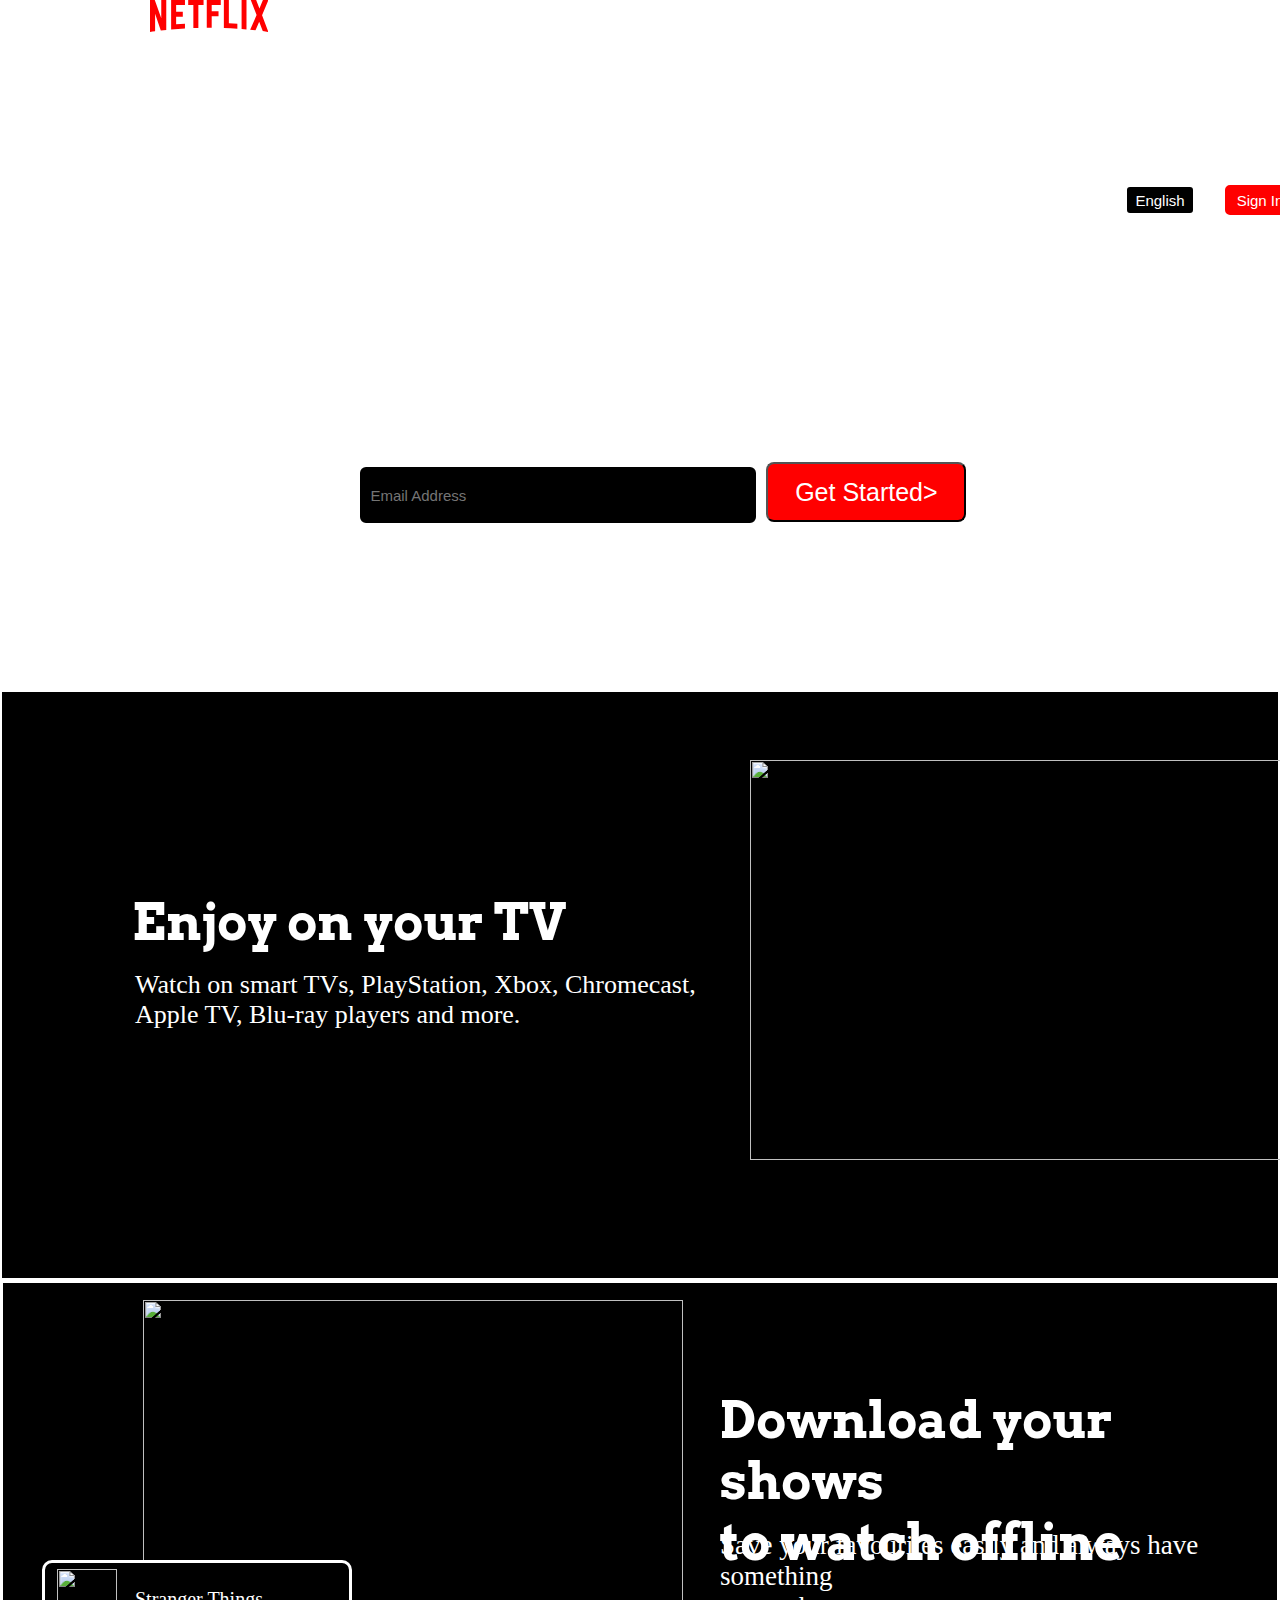
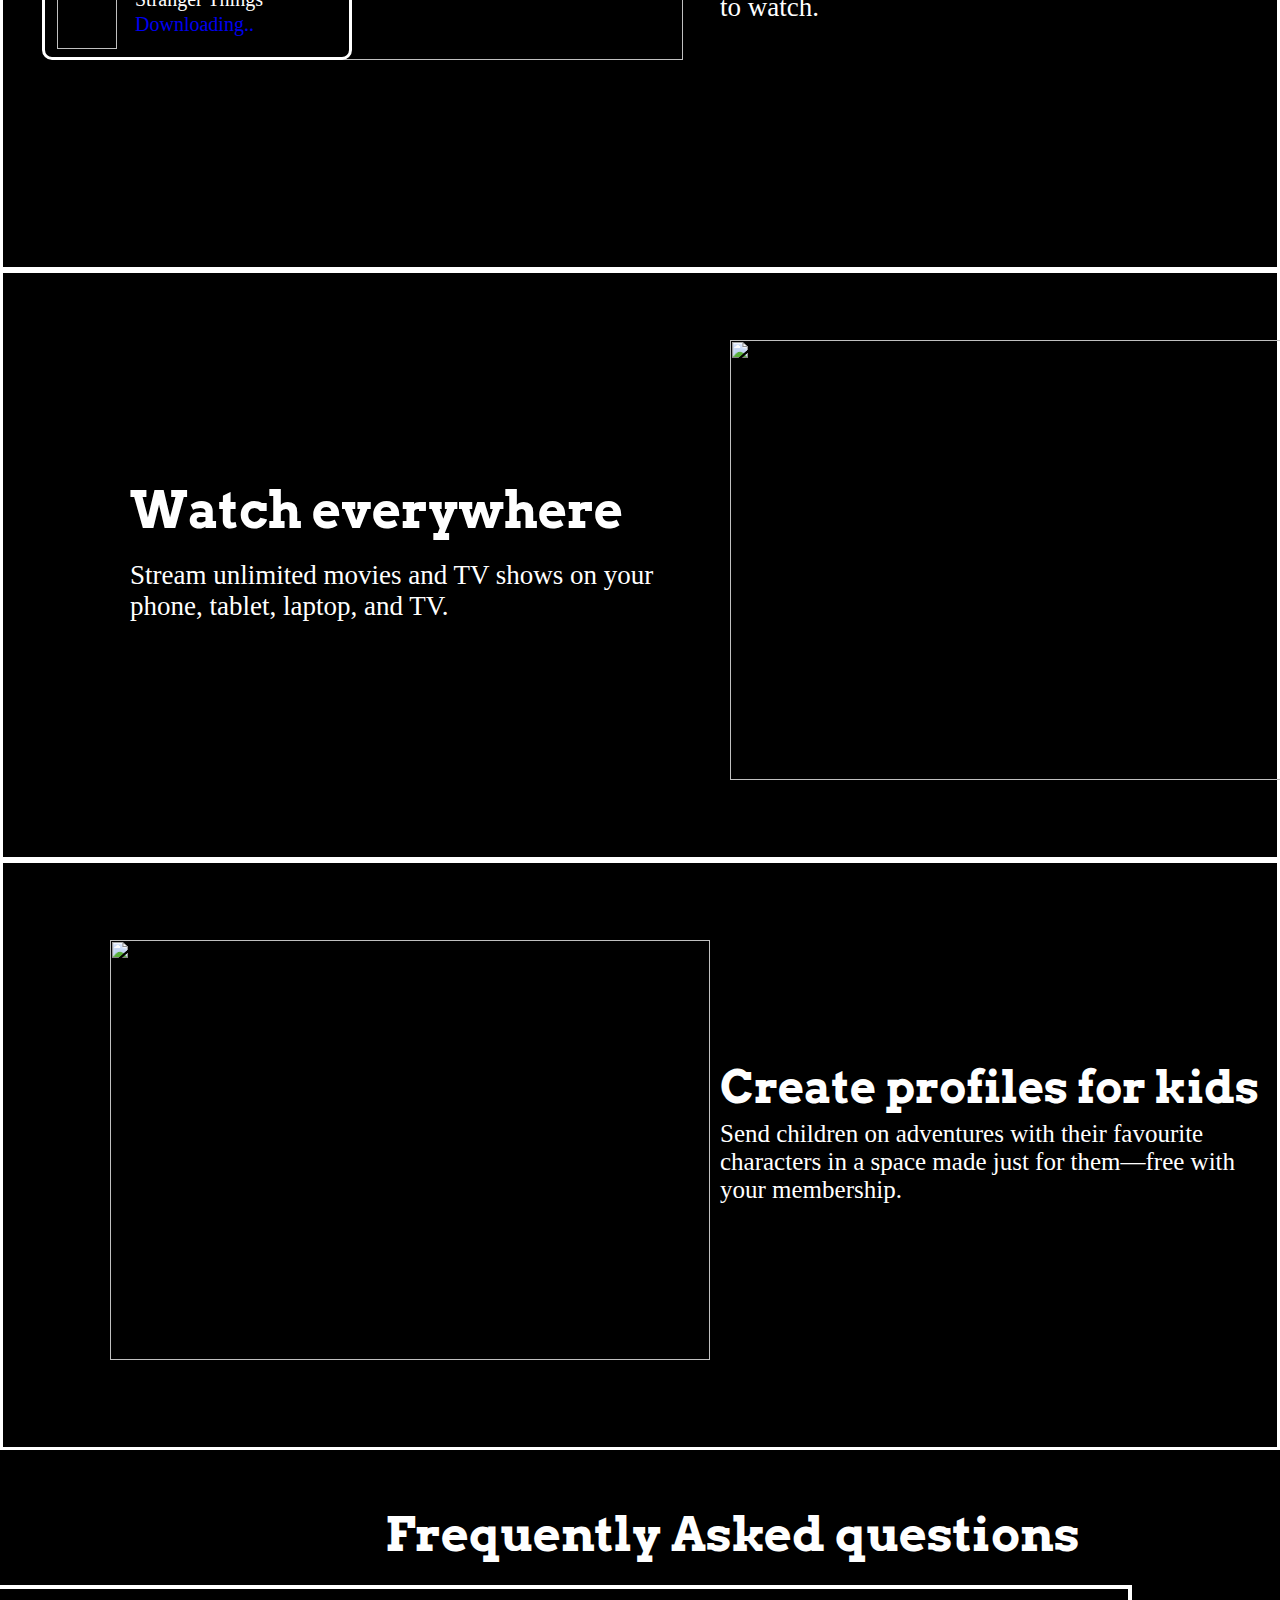
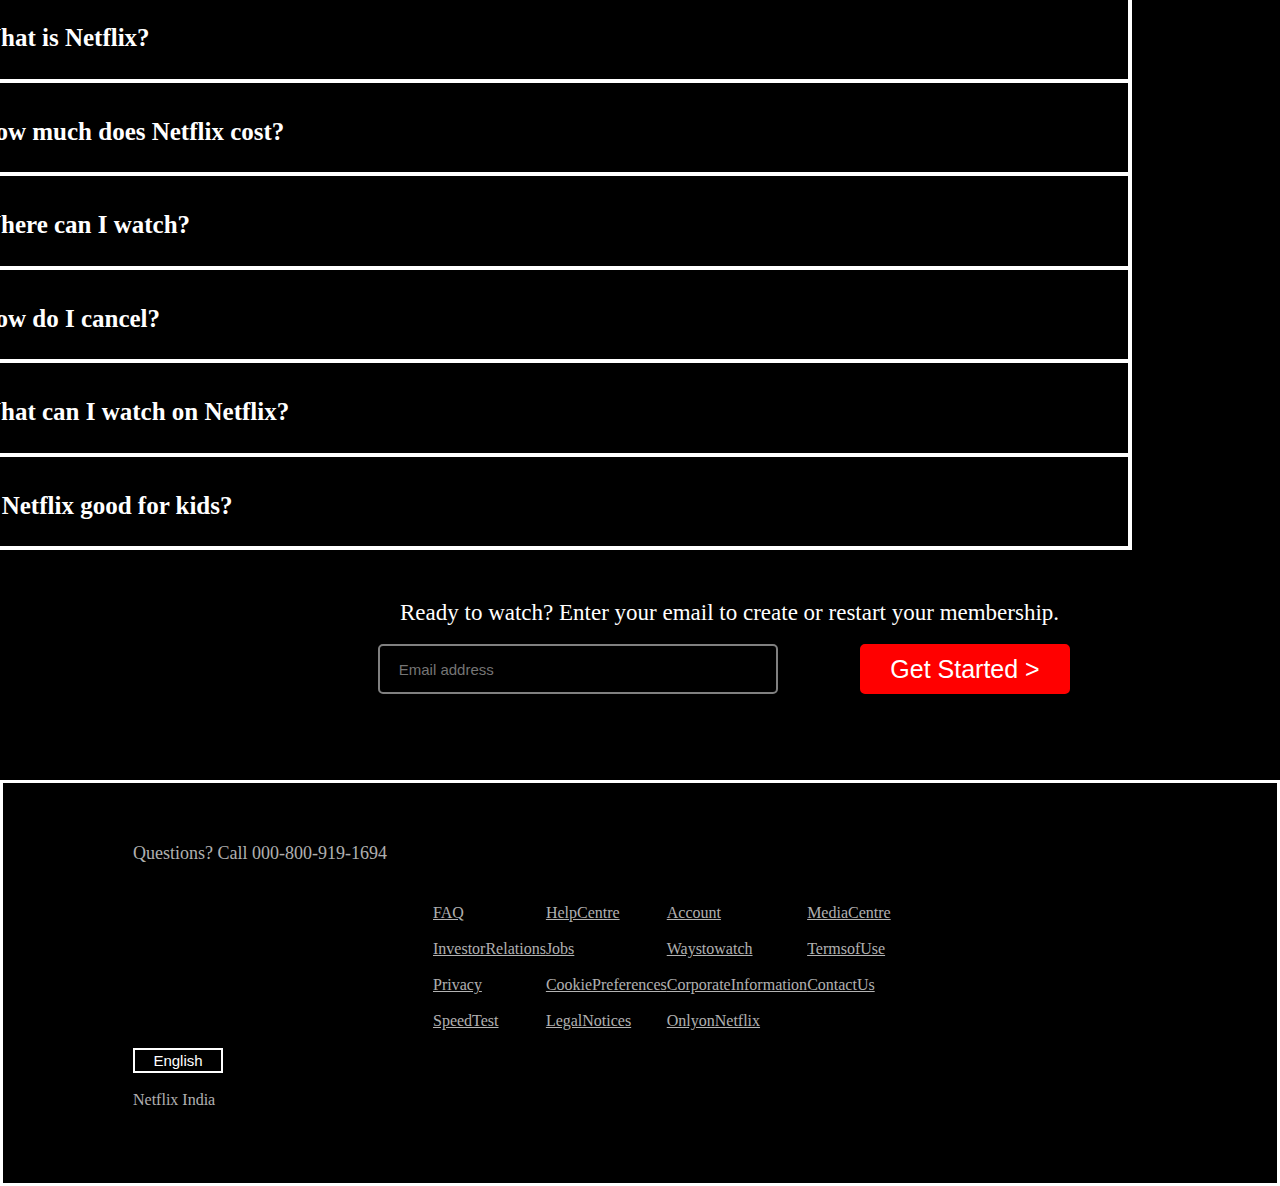
==== Netflix.html @ 5b303091 "Add files via upload" ====
<!DOCTYPE html>
<html lang="en">
<head>
    <meta charset="UTF-8">
    <meta name="viewport" content="width=device-width, initial-scale=1.0">
    <title>Netflix</title>
    <link rel="stylesheet" href="./Netflix.css">
    <link href="https://fonts.googleapis.com/css2?family=Arvo:wght@700&display=swap" rel="stylesheet">
</head>
<body>
    <section id="main">
        <article>
            <span><svg viewBox="0 0 111 30" version="1.1" xmlns="http://www.w3.org/2000/svg" xmlns:xlink="http://www.w3.org/1999/xlink" aria-hidden="true" role="img" class="default-ltr-cache-1d568uk ev1dnif1"><g><path d="M105.06233,14.2806261 L110.999156,30 C109.249227,29.7497422 107.500234,29.4366857 105.718437,29.1554972 L102.374168,20.4686475 L98.9371075,28.4375293 C97.2499766,28.1563408 95.5928391,28.061674 93.9057081,27.8432843 L99.9372012,14.0931671 L94.4680851,-5.68434189e-14 L99.5313525,-5.68434189e-14 L102.593495,7.87421502 L105.874965,-5.68434189e-14 L110.999156,-5.68434189e-14 L105.06233,14.2806261 Z M90.4686475,-5.68434189e-14 L85.8749649,-5.68434189e-14 L85.8749649,27.2499766 C87.3746368,27.3437061 88.9371075,27.4055675 90.4686475,27.5930265 L90.4686475,-5.68434189e-14 Z M81.9055207,26.93692 C77.7186241,26.6557316 73.5307901,26.4064111 69.250164,26.3117443 L69.250164,-5.68434189e-14 L73.9366389,-5.68434189e-14 L73.9366389,21.8745899 C76.6248008,21.9373887 79.3120255,22.1557784 81.9055207,22.2804387 L81.9055207,26.93692 Z M64.2496954,10.6561065 L64.2496954,15.3435186 L57.8442216,15.3435186 L57.8442216,25.9996251 L53.2186709,25.9996251 L53.2186709,-5.68434189e-14 L66.3436123,-5.68434189e-14 L66.3436123,4.68741213 L57.8442216,4.68741213 L57.8442216,10.6561065 L64.2496954,10.6561065 Z M45.3435186,4.68741213 L45.3435186,26.2498828 C43.7810479,26.2498828 42.1876465,26.2498828 40.6561065,26.3117443 L40.6561065,4.68741213 L35.8121661,4.68741213 L35.8121661,-5.68434189e-14 L50.2183897,-5.68434189e-14 L50.2183897,4.68741213 L45.3435186,4.68741213 Z M30.749836,15.5928391 C28.687787,15.5928391 26.2498828,15.5928391 24.4999531,15.6875059 L24.4999531,22.6562939 C27.2499766,22.4678976 30,22.2495079 32.7809542,22.1557784 L32.7809542,26.6557316 L19.812541,27.6876933 L19.812541,-5.68434189e-14 L32.7809542,-5.68434189e-14 L32.7809542,4.68741213 L24.4999531,4.68741213 L24.4999531,10.9991564 C26.3126816,10.9991564 29.0936358,10.9054269 30.749836,10.9054269 L30.749836,15.5928391 Z M4.78114163,12.9684132 L4.78114163,29.3429562 C3.09401069,29.5313525 1.59340144,29.7497422 0,30 L0,-5.68434189e-14 L4.4690224,-5.68434189e-14 L10.562377,17.0315868 L10.562377,-5.68434189e-14 L15.2497891,-5.68434189e-14 L15.2497891,28.061674 C13.5935889,28.3437998 11.906458,28.4375293 10.1246602,28.6868498 L4.78114163,12.9684132 Z"></path></g></svg></span>
            <div>
                <button class="bt1">English</button>
                <button>Sign In</button>
            </div>
        </article>
        <h1>The biggest Indian hits. The best Indian stories. <br>All streaming here.</h1>
        <br>
        <p id="demo">Watch anywhere. Cancel anytime.</p>
        <br>
        <p id="demo1">Ready to watch? Enter your email to create or restart your membership.</p><br><br>
        <input type="email" name="" id="" placeholder="Email Address"><button class="demo1">Get Started></button>
    </section> 
    <section id="main1">
        <h1>Enjoy on your TV</h1>
        <p id="demo8">Watch on smart TVs, PlayStation, Xbox, Chromecast,<br> Apple TV, Blu-ray players and more.</p>
        <div id="div">
            <img src="https://assets.nflxext.com/ffe/siteui/acquisition/ourStory/fuji/desktop/tv.png" alt="">
            <div id="div1">
                <video data-uia="nmhp-card-animation-asset-video" autoplay="" playsinline="" muted="" loop=""><source src="https://assets.nflxext.com/ffe/siteui/acquisition/ourStory/fuji/desktop/video-tv-in-0819.m4v" type="video/mp4"></video>
            </div>
        </div>
    </section>
    <section id="main2">
        <div id="div2">
            <img src="https://assets.nflxext.com/ffe/siteui/acquisition/ourStory/fuji/desktop/mobile-0819.jpg" alt="">
            <div id="div3">
                <img src="https://assets.nflxext.com/ffe/siteui/acquisition/ourStory/fuji/desktop/boxshot.png" alt="">
                <p id="demo3">Stranger Things</p>
                <a href="download">Downloading..</a>
            </div>
            <h1>Download your shows <br>to watch offline</h1>
            <p id="demo2">Save your favourites easily and always have something <br>to watch.</p>
        </div>
    </section>
    <section id="main3">
        <div id="div4">
            <h1>Watch everywhere</h1>
            <p id="demo4">Stream unlimited movies and TV shows on your<br> phone, tablet, laptop, and TV.</p>
        </div>
        <div id="div5">
            <img src="https://assets.nflxext.com/ffe/siteui/acquisition/ourStory/fuji/desktop/device-pile-in.png" alt="">
            <video data-uia="nmhp-card-animation-asset-video" autoplay="" playsinline="" muted="" loop=""><source src="https://assets.nflxext.com/ffe/siteui/acquisition/ourStory/fuji/desktop/video-devices-in.m4v" type="video/mp4"></video>
        </div>
    </section>
    <section id="main4">
        <img src="https://occ-0-4486-3663.1.nflxso.net/dnm/api/v6/19OhWN2dO19C9txTON9tvTFtefw/AAAABVr8nYuAg0xDpXDv0VI9HUoH7r2aGp4TKRCsKNQrMwxzTtr-NlwOHeS8bCI2oeZddmu3nMYr3j9MjYhHyjBASb1FaOGYZNYvPBCL.png?r=54d" alt="">
        <h1>Create profiles for kids</h1>
        <p id="demo5">Send children on adventures with their favourite <br>characters in a space made just for them—free with<br> your membership.</p>
    </section>
    <section id="main5">
        <h1 class="h1">Frequently Asked questions</h1>
        <div id="div6">
            <ul type="none">
                <li><p><b>What is Netflix?</b></p></li>
                <li><p><b>How much does Netflix cost?</b></p></li>
                <li><p><b>Where can I watch?</b></p></li>
                <li><p><b>How do I cancel?</b></p></li>
                <li><p><b>What can I watch on Netflix?</b></p></li>
                <li><p><b>Is Netflix good for kids?</b></p></li>
            </ul>
        </div>
        <p id="demo6">Ready to watch? Enter your email to create or restart your membership.</p><br>
        <div id="div7">
            <input type="email" name="" id="" placeholder="  Email address"> <button class="bt">Get Started   ></button> 
        </div>
    </section>
    <footer>
        <p id="demo7">Questions? Call 000-800-919-1694</p>
        <div id="div8">
            <div class="cls">
                <p>FAQ</p><br>
                <p>InvestorRelations</p><br>
                <p>Privacy</p><br>
                <p>SpeedTest</p><br>
            </div>
            <div class="cls">
                <p>HelpCentre</p><br>
                <p>Jobs</p><br>
                <p>CookiePreferences</p><br>
                <p>LegalNotices</p>
            </div>
            <div class="cls">
                <p>Account</p><br>
                <p>Waystowatch</p><br>
                <p>CorporateInformation</p><br>
                <p>OnlyonNetflix</p>
            </div>
            <div class="cls">
                <p>MediaCentre</p><br>
                <p>TermsofUse</p><br>
                <p>ContactUs</p>
            </div>
        </div>
        <button class="bt1">English</button><br><br>
        <p id="demo9">Netflix India</p>
    </footer>
</body>
</html>
---- Netflix.css ----
*{
    padding: 0%;
    margin: 0%;
    box-sizing: border-box;
    /* overflow-x: hidden; */
}
#main article span svg{
    height:2em;
    fill: red;
    /* padding-top: 15px; */
}
#main article{
    /* border: 3px solid white; */
    margin-right: 150px;
    margin-left: 150px;
}
#main{
    background-image: url("https://assets.nflxext.com/ffe/siteui/vlv3/f85718e8-fc6d-4954-bca0-f5eaf78e0842/ea44b42b-ba19-4f35-ad27-45090e34a897/IN-en-20230918-popsignuptwoweeks-perspective_alpha_website_large.jpg");
    height: 690px;
}
div{
    margin-left: 90%;
}
div .bt1{
    border: 2px solid white;
    background-color: black;
    border-radius: 5px;
    height: 30px;
    width: 70px;
    color: white;
    font-size: 15px;
    position: absolute;
    left: 1125px;
    bottom: 685px;   
}
div button+button{
    color: white;
    background-color: red;
    border: 2px solid red;
    border-radius: 5px;
    height: 30px;
    width: 70px;
    font-size: 15px;
    position: absolute;
    left: 1225px;
    bottom: 685px;
}
h1{
   color: white; 
   padding-top: 200px;
   padding-left: 300px;
   font-weight: 900;
   font-size: 40px;
   font-family: 'Arvo', serif;
}
#demo{
    padding-left: 36%;
    font-size: 25px;
    color: white;
}
#demo1{
    color: white;
    padding-left: 25%;
    padding-right: 15%;
    font-size: 25px;
}
input{
    margin-left: 28%;
    /* font-size: x-large; */
    border: 2px solid white;
    background-color: black;
    border-radius: 8px;
    color: white;
    height: 60px;
    width: 400px;
    font-size: 15px;
    padding-left: 10px;
}
.demo1{
    margin-left: 8px;
    background-color: red;
    border-radius: 8px;
    color: white;
    font-size: 25px;
    height: 60px;
    width: 200px;
}
#main1{
    height: 590px;
    border: 2px solid;
    color: white;
    background-color: black;
}
#main1 h1{
    font-weight: 900;
    font-size: 50px;
    /* margin-left: 50px; */
    padding-left: 130px;
    padding-bottom: 250px;
}
#main1 #demo8{
    color: white;
    font-size: 26px;
    /* font-weight: 700; */
    position: absolute;
    left: 135px;
    top: 970px;
}
#main1 #div img{
    height: 400px;
    width: 550px;
    position: absolute;
    left: 750px;
    top: 760px;
    /* bottom: 250px; */
    z-index: 111;   
}
#main1 #div #div1{
    /* border: 2px solid white; */
    position: absolute;
    left: -597px;
    top: 845px;
    /* z-index: 600; */
}
#main1 #div #div1 video{
    height: 215px;
    width: 495px;
    /* z-index: -600; */
}
#main2{
    border: 3px solid white;
    height: 590px;
    background-color: black;
}
#main2 #div2 img{
    position: absolute;
    top: 1300px;
    left: 143px;
    height: 360px;
    width: 540px;
}
#main2 #div2 h1{
    position: absolute;
    top: 1190px;
    left: 420px;
    font-weight: 900;
    font-size: 50px;
}
#main2 #div2 #demo2{
    position: absolute;
    top: 1530px;
    left: 720px;
    /* font-weight: 900; */
    font-size: 27px;
    color: white;
}
#main2 #div2 #div3{
    border: 3px solid white;
    background-color: black;
    border-radius: 10px;
    position: absolute;
    left: -1110px;
    top: 1560px;
    height: 100px;
    width: 310px;
}
#main2 #div2 #div3 img{
    height: 80px;
    width: 60px;
    position: absolute;
    top: 6px;
    left: 12px;
}
#div3 #demo3{
    position: absolute;
    left: 90px;
    top: 25px;
    font-size: 20px;
    color: white;
}
#div3 a{
    position: absolute;
    left: 90px;
    top: 50px;
    font-size: 20px;
    text-decoration: none;
}
#main3{
    border: 3px solid white;
    background-color: black;
    height: 590px;
}
#main3 #div4 h1{
    font-weight: 900;
    font-size: 50px;
    position: absolute;
    top: 1880px;
    left: -170px;
}
#main3 #div4 #demo4{
    font-size: 27px;
    position: absolute;
    top: 2160px;
    left: 130px;
    color: white;
}
#main3 #div5 img{
    height: 440px;
    width: 560px;
    position: absolute;
    top: 1940px;
    left: 730px;
    z-index: 111;
}
#main3 #div5 video{
    height: 430px;
    width: 350px;
    position: absolute;
    top: 1874px;
    left: 835px;
    /* z-index: 111; */
}
#main4{
    border: 3px solid white;
    background-color: black;
    height: 590px;
}
#main4 img{
    height: 420px;
    width: 600px;
    position: absolute;
    top: 2540px;
    left: 110px;
}
#main4 h1{
    position: absolute;
    top: 2460px;
    left: 420px;
    font-weight: 900;
    font-size: 45px;
}
#main4 #demo5{
    color: white;
    font-size: 25px;
    position: absolute;
    top: 2720px;
    left: 720px;
}
#main5{
    /* border: 3px solid white; */
    background-color: black;
    height: 930px;
}
#main5 .h1{
    /* text-align: center; */
    position: absolute;
    top: 2905px;
    left: 85px;
    font-weight: 900;
    font-size: 48px;
}
#main5 #div6{
    border: 2px solid white;
    height: 565px;
    width: 1180px;
    position: absolute;
    left: -1200px;
    top: 3185px;
}
#main5 #div6 ul{
    /* height: 695px; */
    /* width: 1175px; */
    /* border: 3px solid white; */
    color: white;
    cursor: pointer;
}
#main5 #div6 ul li{
    border: 2px solid white;
    height: 93.5px;
}
#main5 #div6 ul li p{
    padding-left: 20px;
    padding-top: 35px;
    font-size: 25px;
    font-weight: 400;
}
#main5 #demo6{
    font-size: 23px;
    color: white;
    padding-left: 400px;
    padding-top: 750px;
}
#main5 #div7 input{
    border: 2px solid grey;
    border-radius: 5px;
    height: 50px;
    width: 400px;
    position: absolute;
    left: 20px;
}
#main5 #div7 .bt{
    border: 2px solid red;
    border-radius: 5px;
    background-color: red;
    height: 50px;
    width: 210px;
    color: white;
    position: absolute;
    left: 860px;
    font-size: 25px;
    cursor: pointer;
}
footer{
    border: 3px solid white;
    background-color: black;
    height: 406px;
}
footer #demo7{
    color: rgba(255,255,255,0.7);
    padding-left: 130px;
    padding-top: 60px;
    font-size: 18px;
}
footer #div8{
    display: flex;
    justify-content: center;
    justify-content: space-evenly;
    /* border: 2px solid white; */
    margin-left: 430px;
    margin-top: 40px;
    margin-right: 900px;
    color: rgba(255,255,255,0.7);
    text-decoration: underline;
}
footer .bt1{
    border: 2px solid white;
    background-color: black;
    color: white;
    margin-left: 130px;
    font-size: 15px;
    height: 25px;
    width: 90px;
}
footer #demo9{
    color: rgba(255,255,255,0.7);
    margin-left: 130px;
}
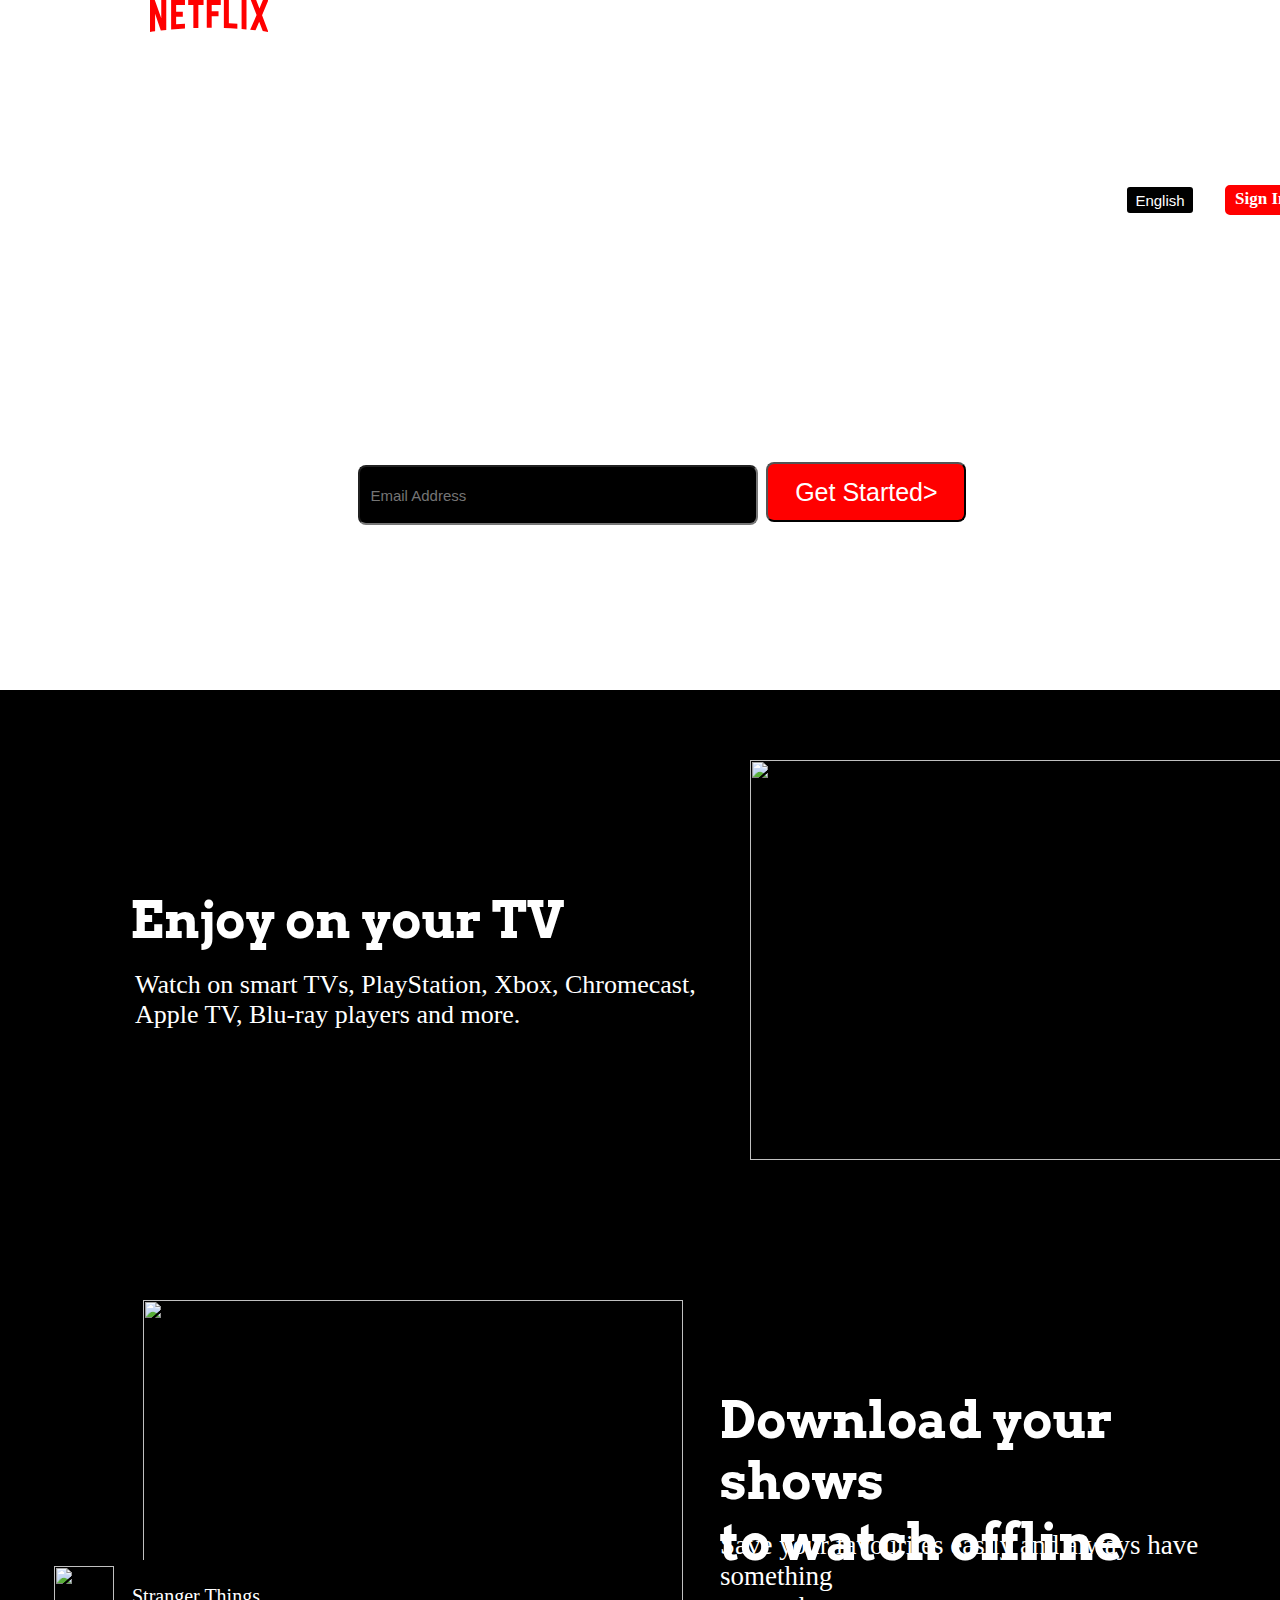
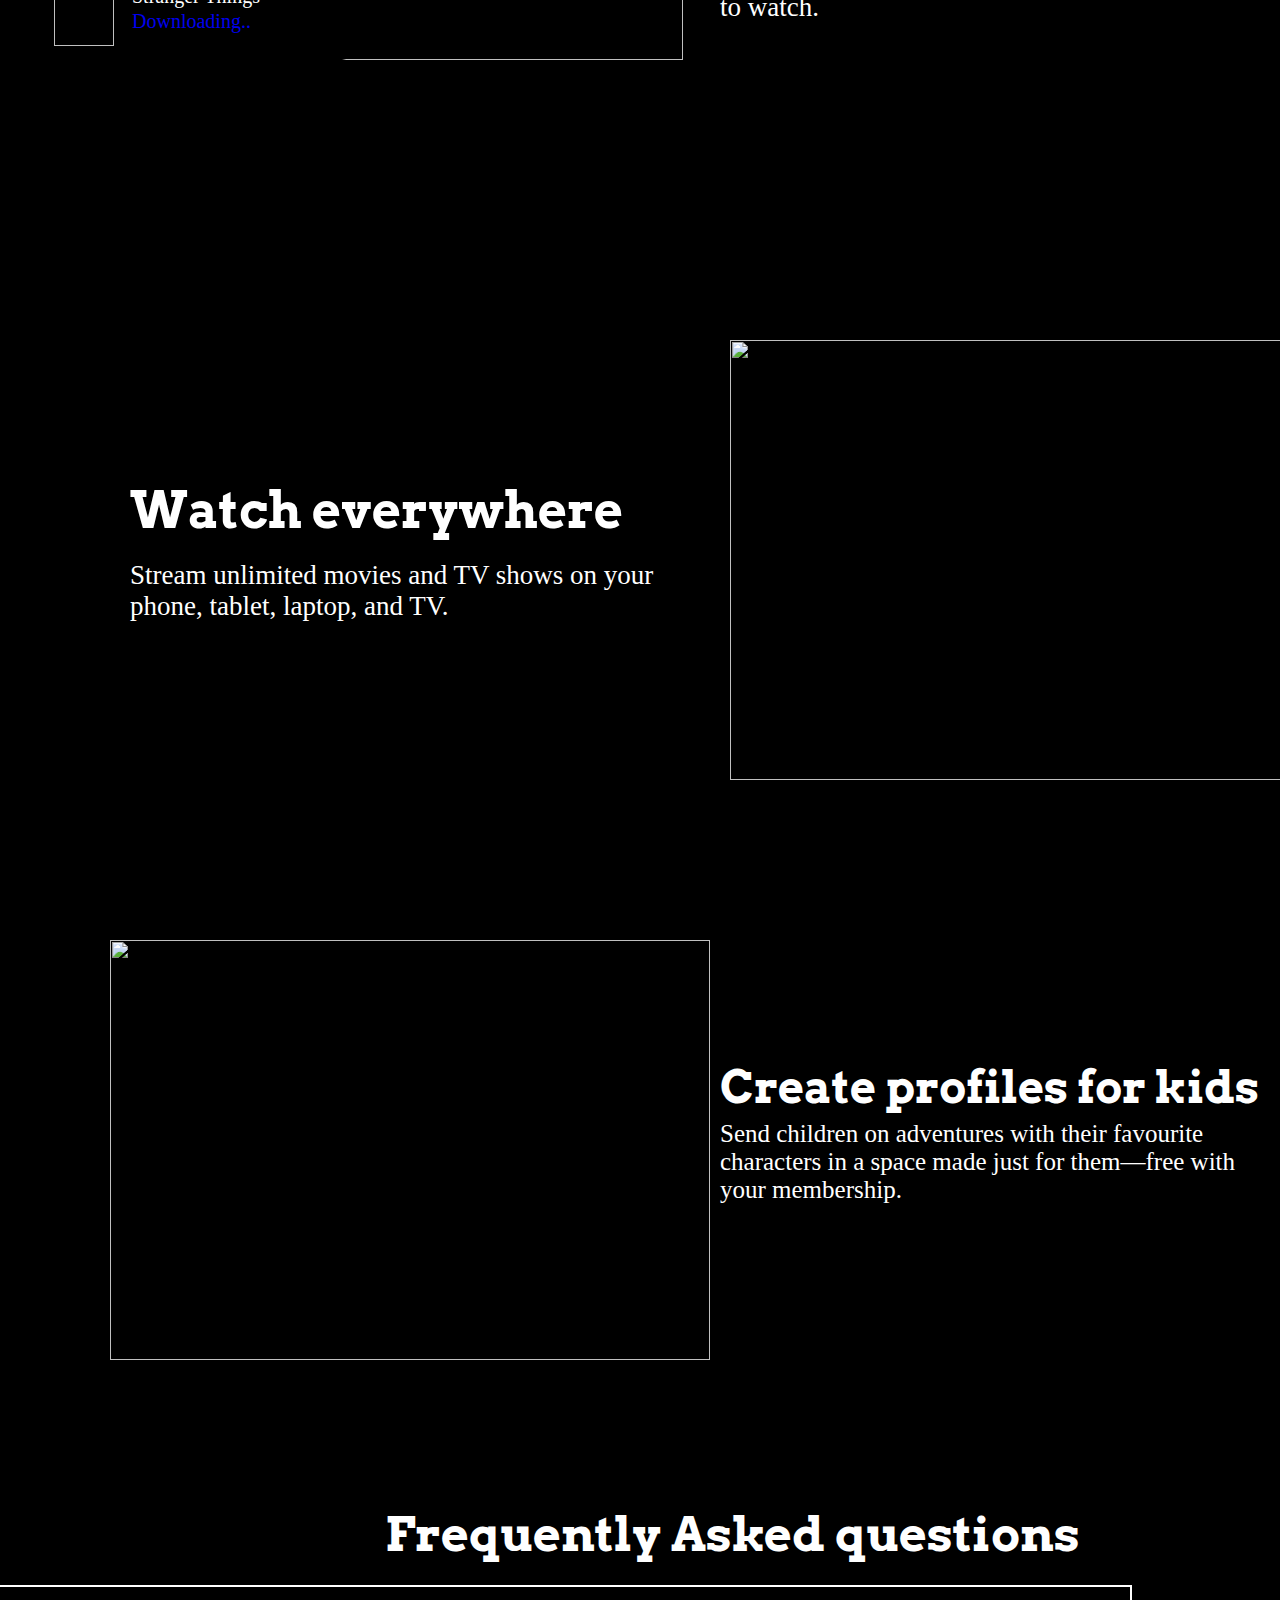
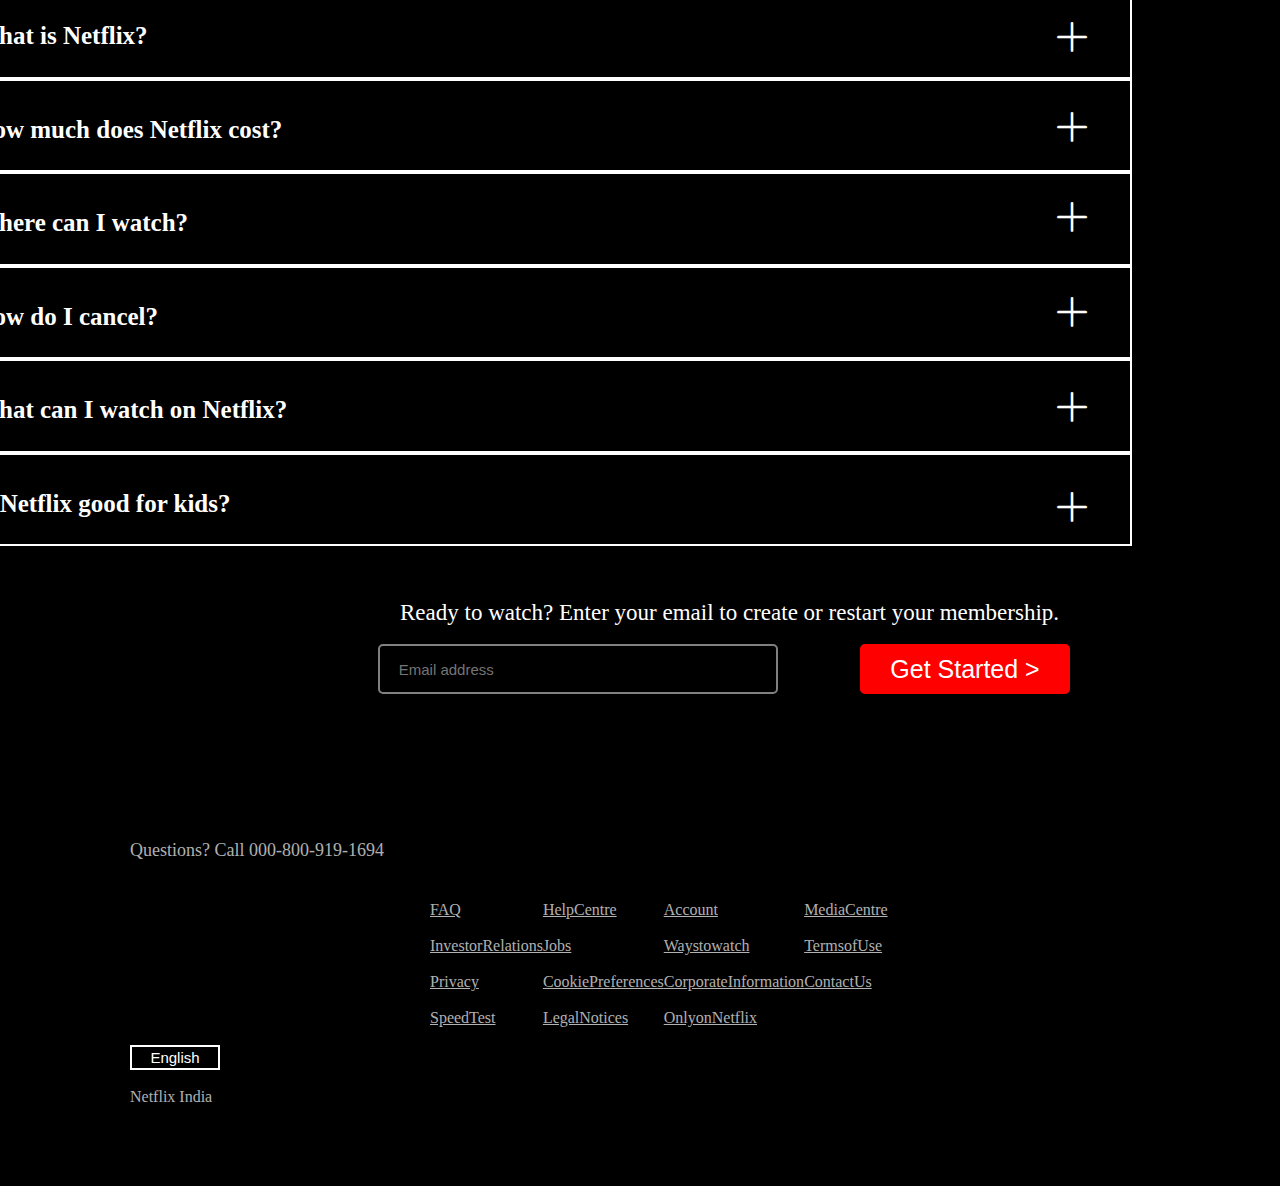
==== commit 67fb2595: "Add files via upload" ====
--- a/Netflix.html
+++ b/Netflix.html
@@ -6,6 +6,7 @@
     <title>Netflix</title>
     <link rel="stylesheet" href="./Netflix.css">
     <link href="https://fonts.googleapis.com/css2?family=Arvo:wght@700&display=swap" rel="stylesheet">
+    <link rel="stylesheet" href="https://cdn.jsdelivr.net/npm/bootstrap-icons@1.11.2/font/bootstrap-icons.min.css">
 </head>
 <body>
     <section id="main">
@@ -13,7 +14,7 @@
             <span><svg viewBox="0 0 111 30" version="1.1" xmlns="http://www.w3.org/2000/svg" xmlns:xlink="http://www.w3.org/1999/xlink" aria-hidden="true" role="img" class="default-ltr-cache-1d568uk ev1dnif1"><g><path d="M105.06233,14.2806261 L110.999156,30 C109.249227,29.7497422 107.500234,29.4366857 105.718437,29.1554972 L102.374168,20.4686475 L98.9371075,28.4375293 C97.2499766,28.1563408 95.5928391,28.061674 93.9057081,27.8432843 L99.9372012,14.0931671 L94.4680851,-5.68434189e-14 L99.5313525,-5.68434189e-14 L102.593495,7.87421502 L105.874965,-5.68434189e-14 L110.999156,-5.68434189e-14 L105.06233,14.2806261 Z M90.4686475,-5.68434189e-14 L85.8749649,-5.68434189e-14 L85.8749649,27.2499766 C87.3746368,27.3437061 88.9371075,27.4055675 90.4686475,27.5930265 L90.4686475,-5.68434189e-14 Z M81.9055207,26.93692 C77.7186241,26.6557316 73.5307901,26.4064111 69.250164,26.3117443 L69.250164,-5.68434189e-14 L73.9366389,-5.68434189e-14 L73.9366389,21.8745899 C76.6248008,21.9373887 79.3120255,22.1557784 81.9055207,22.2804387 L81.9055207,26.93692 Z M64.2496954,10.6561065 L64.2496954,15.3435186 L57.8442216,15.3435186 L57.8442216,25.9996251 L53.2186709,25.9996251 L53.2186709,-5.68434189e-14 L66.3436123,-5.68434189e-14 L66.3436123,4.68741213 L57.8442216,4.68741213 L57.8442216,10.6561065 L64.2496954,10.6561065 Z M45.3435186,4.68741213 L45.3435186,26.2498828 C43.7810479,26.2498828 42.1876465,26.2498828 40.6561065,26.3117443 L40.6561065,4.68741213 L35.8121661,4.68741213 L35.8121661,-5.68434189e-14 L50.2183897,-5.68434189e-14 L50.2183897,4.68741213 L45.3435186,4.68741213 Z M30.749836,15.5928391 C28.687787,15.5928391 26.2498828,15.5928391 24.4999531,15.6875059 L24.4999531,22.6562939 C27.2499766,22.4678976 30,22.2495079 32.7809542,22.1557784 L32.7809542,26.6557316 L19.812541,27.6876933 L19.812541,-5.68434189e-14 L32.7809542,-5.68434189e-14 L32.7809542,4.68741213 L24.4999531,4.68741213 L24.4999531,10.9991564 C26.3126816,10.9991564 29.0936358,10.9054269 30.749836,10.9054269 L30.749836,15.5928391 Z M4.78114163,12.9684132 L4.78114163,29.3429562 C3.09401069,29.5313525 1.59340144,29.7497422 0,30 L0,-5.68434189e-14 L4.4690224,-5.68434189e-14 L10.562377,17.0315868 L10.562377,-5.68434189e-14 L15.2497891,-5.68434189e-14 L15.2497891,28.061674 C13.5935889,28.3437998 11.906458,28.4375293 10.1246602,28.6868498 L4.78114163,12.9684132 Z"></path></g></svg></span>
             <div>
                 <button class="bt1">English</button>
-                <button>Sign In</button>
+                <a class="bt2" href="./signin.html">Sign In</a>
             </div>
         </article>
         <h1>The biggest Indian hits. The best Indian stories. <br>All streaming here.</h1>
@@ -64,13 +65,14 @@
         <h1 class="h1">Frequently Asked questions</h1>
         <div id="div6">
             <ul type="none">
-                <li><p><b>What is Netflix?</b></p></li>
-                <li><p><b>How much does Netflix cost?</b></p></li>
-                <li><p><b>Where can I watch?</b></p></li>
-                <li><p><b>How do I cancel?</b></p></li>
-                <li><p><b>What can I watch on Netflix?</b></p></li>
-                <li><p><b>Is Netflix good for kids?</b></p></li>
+                <li><p><b>What is Netflix?</b></p><i class="bi bi-plus-lg"></i></li>
+                <li><p><b>How much does Netflix cost?</b></p><i id="i" class="bi bi-plus-lg"></i></li>
+                <li><p><b>Where can I watch?</b></p><i id="i1" class="bi bi-plus-lg"></i></li>
+                <li><p><b>How do I cancel?</b></p><i id="i2" class="bi bi-plus-lg"></i></li>
+                <li><p><b>What can I watch on Netflix?</b></p><i id="i3" class="bi bi-plus-lg"></i></li>
+                <li><p><b>Is Netflix good for kids?</b></p><i id="i4" class="bi bi-plus-lg"></i></li>
             </ul>
+            
         </div>
         <p id="demo6">Ready to watch? Enter your email to create or restart your membership.</p><br>
         <div id="div7">
--- a/Netflix.css
+++ b/Netflix.css
@@ -33,18 +33,23 @@
     left: 1125px;
     bottom: 685px;   
 }
-div button+button{
-    color: white;
+div .bt2{
+    border: 2px solid red;
     background-color: red;
-    border: 2px solid red;
     border-radius: 5px;
     height: 30px;
     width: 70px;
-    font-size: 15px;
+    color: white;
+    font-size: 17px;
     position: absolute;
     left: 1225px;
-    bottom: 685px;
-}
+    bottom: 685px; 
+    padding-left: 8px;
+    padding-top: 2px; 
+    text-decoration: none; 
+    font-weight: bold;
+}
+
 h1{
    color: white; 
    padding-top: 200px;
@@ -67,7 +72,7 @@
 input{
     margin-left: 28%;
     /* font-size: x-large; */
-    border: 2px solid white;
+    /* border: 2px solid white; */
     background-color: black;
     border-radius: 8px;
     color: white;
@@ -87,7 +92,7 @@
 }
 #main1{
     height: 590px;
-    border: 2px solid;
+    /* border: 2px solid; */
     color: white;
     background-color: black;
 }
@@ -128,7 +133,7 @@
     /* z-index: -600; */
 }
 #main2{
-    border: 3px solid white;
+    /* border: 3px solid white; */
     height: 590px;
     background-color: black;
 }
@@ -155,7 +160,7 @@
     color: white;
 }
 #main2 #div2 #div3{
-    border: 3px solid white;
+    /* border: 3px solid white; */
     background-color: black;
     border-radius: 10px;
     position: absolute;
@@ -186,7 +191,7 @@
     text-decoration: none;
 }
 #main3{
-    border: 3px solid white;
+    /* border: 3px solid white; */
     background-color: black;
     height: 590px;
 }
@@ -221,7 +226,7 @@
     /* z-index: 111; */
 }
 #main4{
-    border: 3px solid white;
+    /* border: 3px solid white; */
     background-color: black;
     height: 590px;
 }
@@ -260,7 +265,7 @@
     font-size: 48px;
 }
 #main5 #div6{
-    border: 2px solid white;
+    /* border: 2px solid white; */
     height: 565px;
     width: 1180px;
     position: absolute;
@@ -283,6 +288,45 @@
     padding-top: 35px;
     font-size: 25px;
     font-weight: 400;
+}
+#main5 #div6 ul li:hover{
+    background-color: grey;
+}
+#main5 #div6 i{
+    position: absolute;
+    top: 30px;
+    left: 1100px;
+    font-size: 40px;
+}
+#main5 #div6 #i{
+    position: absolute;
+    top: 120px;
+    left: 1100px;
+    font-size: 40px;
+}
+#main5 #div6 #i1{
+    position: absolute;
+    top: 210px;
+    left: 1100px;
+    font-size: 40px;
+}
+#main5 #div6 #i2{
+    position: absolute;
+    top: 305px;
+    left: 1100px;
+    font-size: 40px;
+}
+#main5 #div6 #i3{
+    position: absolute;
+    top: 400px;
+    left: 1100px;
+    font-size: 40px;
+}
+#main5 #div6 #i4{
+    position: absolute;
+    top: 500px;
+    left: 1100px;
+    font-size: 40px;
 }
 #main5 #demo6{
     font-size: 23px;
@@ -311,7 +355,7 @@
     cursor: pointer;
 }
 footer{
-    border: 3px solid white;
+    /* border: 3px solid white; */
     background-color: black;
     height: 406px;
 }
